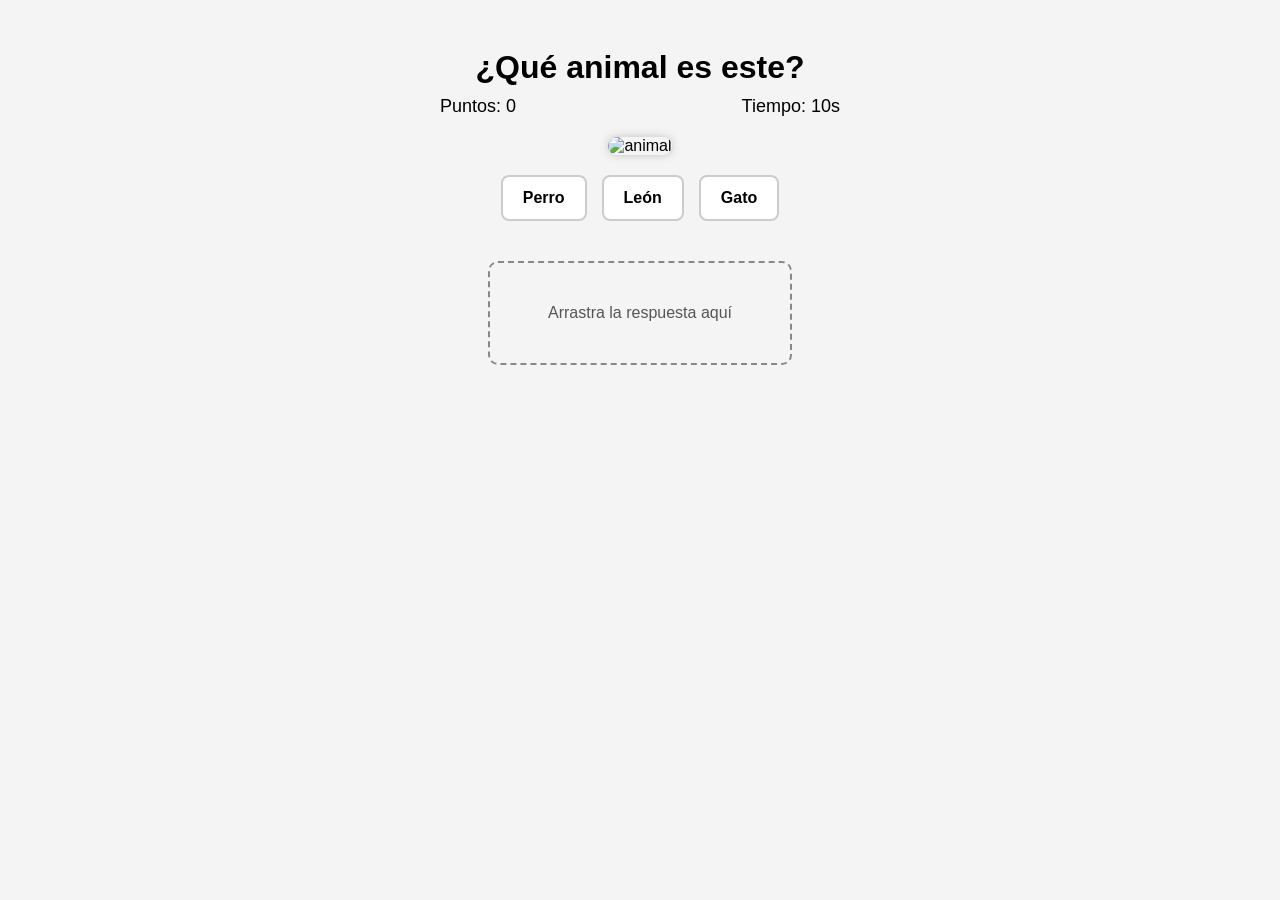
==== view/juego.html @ 498edbea "Primer commit" ====
<!DOCTYPE html>
<html lang="es">
<head>
  <meta charset="UTF-8" />
  <meta name="viewport" content="width=device-width, initial-scale=1.0"/>
  <title>Juego Educativo - Animales</title>
  <style>
    body {
      font-family: Arial, sans-serif;
      padding: 20px;
      text-align: center;
      background-color: #f4f4f4;
    }

    h1 {
      margin-bottom: 10px;
    }

    .score-timer {
      display: flex;
      justify-content: space-between;
      max-width: 400px;
      margin: 0 auto 20px;
      font-size: 18px;
    }

    .game-container {
      display: flex;
      flex-direction: column;
      align-items: center;
      gap: 20px;
    }

    .image-box img {
      max-width: 100%;
      height: auto;
      border-radius: 10px;
      box-shadow: 0 0 10px rgba(0,0,0,0.2);
    }

    .options-container {
      display: flex;
      flex-wrap: wrap;
      justify-content: center;
      gap: 15px;
    }

    .option {
      background-color: #fff;
      padding: 12px 20px;
      border-radius: 8px;
      border: 2px solid #ccc;
      cursor: grab;
      user-select: none;
      font-weight: bold;
    }

    .drop-zone {
      margin-top: 20px;
      width: 80%;
      max-width: 300px;
      height: 100px;
      border: 2px dashed #888;
      border-radius: 10px;
      display: flex;
      align-items: center;
      justify-content: center;
      color: #555;
    }

    .correct {
      background-color: #d4edda;
      border: 2px solid green;
    }

    .incorrect {
      background-color: #f8d7da;
      border: 2px solid red;
    }

    .next-btn {
      margin-top: 20px;
      padding: 10px 20px;
      font-size: 16px;
      border: none;
      background-color: #007bff;
      color: white;
      border-radius: 6px;
      display: none;
    }

    @media (max-width: 600px) {
      .options-container {
        flex-direction: column;
        align-items: center;
      }
    }
  </style>
</head>
<body>

  <h1>¿Qué animal es este?</h1>
  <div class="score-timer">
    <div>Puntos: <span id="score">0</span></div>
    <div>Tiempo: <span id="timer">10</span>s</div>
  </div>

  <div class="game-container">
    <div class="image-box">
      <img id="animalImage" src="" alt="animal" />
    </div>

    <div class="options-container" id="optionsContainer">
      <!-- Opciones aquí -->
    </div>

    <div class="drop-zone" id="dropZone">Arrastra la respuesta aquí</div>
    <button class="next-btn" id="nextBtn">Siguiente</button>
  </div>

  <script>
    const questions = [
      {
        img: "https://upload.wikimedia.org/wikipedia/commons/thumb/7/70/Lion_waiting_in_Namibia.jpg/640px-Lion_waiting_in_Namibia.jpg",
        correct: "León",
        options: ["Perro", "León", "Gato"]
      },
      {
        img: "https://upload.wikimedia.org/wikipedia/commons/thumb/6/6e/Golde33443.jpg/640px-Golde33443.jpg",
        correct: "Perro",
        options: ["Gato", "León", "Perro"]
      },
      {
        img: "https://upload.wikimedia.org/wikipedia/commons/thumb/a/a3/81_INF_DIV_Scout_Dog.jpg/640px-81_INF_DIV_Scout_Dog.jpg",
        correct: "Gato",
        options: ["Caballo", "Elefante", "Gato"]
      }
    ];

    let currentIndex = 0;
    let score = 0;
    let draggedOption = null;
    let timer;
    let timeLeft = 10;

    const image = document.getElementById("animalImage");
    const optionsContainer = document.getElementById("optionsContainer");
    const dropZone = document.getElementById("dropZone");
    const scoreDisplay = document.getElementById("score");
    const timerDisplay = document.getElementById("timer");
    const nextBtn = document.getElementById("nextBtn");

    function loadQuestion() {
      const question = questions[currentIndex];
      image.src = question.img;
      dropZone.textContent = "Arrastra la respuesta aquí";
      dropZone.className = "drop-zone";
      optionsContainer.innerHTML = "";
      question.options.forEach(optionText => {
        const div = document.createElement("div");
        div.textContent = optionText;
        div.classList.add("option");
        div.setAttribute("draggable", true);
        div.addEventListener("dragstart", () => {
          draggedOption = div;
        });
        optionsContainer.appendChild(div);
      });

      startTimer();
      nextBtn.style.display = "none";
    }

    function startTimer() {
      clearInterval(timer);
      timeLeft = 10;
      timerDisplay.textContent = timeLeft;
      timer = setInterval(() => {
        timeLeft--;
        timerDisplay.textContent = timeLeft;
        if (timeLeft === 0) {
          clearInterval(timer);
          dropZone.textContent = "¡Tiempo agotado!";
          dropZone.classList.add("incorrect");
          nextBtn.style.display = "block";
        }
      }, 1000);
    }

    dropZone.addEventListener("dragover", e => e.preventDefault());

    dropZone.addEventListener("drop", () => {
      if (!draggedOption) return;

      const selected = draggedOption.textContent;
      const correct = questions[currentIndex].correct;

      if (selected === correct) {
        score++;
        dropZone.textContent = "¡Correcto!";
        dropZone.classList.add("correct");
      } else {
        dropZone.textContent = "Incorrecto. Era: " + correct;
        dropZone.classList.add("incorrect");
      }

      scoreDisplay.textContent = score;
      nextBtn.style.display = "block";
      clearInterval(timer);
    });

    nextBtn.addEventListener("click", () => {
      currentIndex++;
      if (currentIndex < questions.length) {
        loadQuestion();
      } else {
        image.style.display = "none";
        optionsContainer.style.display = "none";
        dropZone.style.display = "none";
        nextBtn.style.display = "none";
        document.querySelector("h1").textContent = "Juego Terminado 🎉";
        document.querySelector(".score-timer").innerHTML = `Tu puntaje final fue: <strong>${score}</strong>`;
      }
    });

    loadQuestion();
  </script>
</body>
</html>
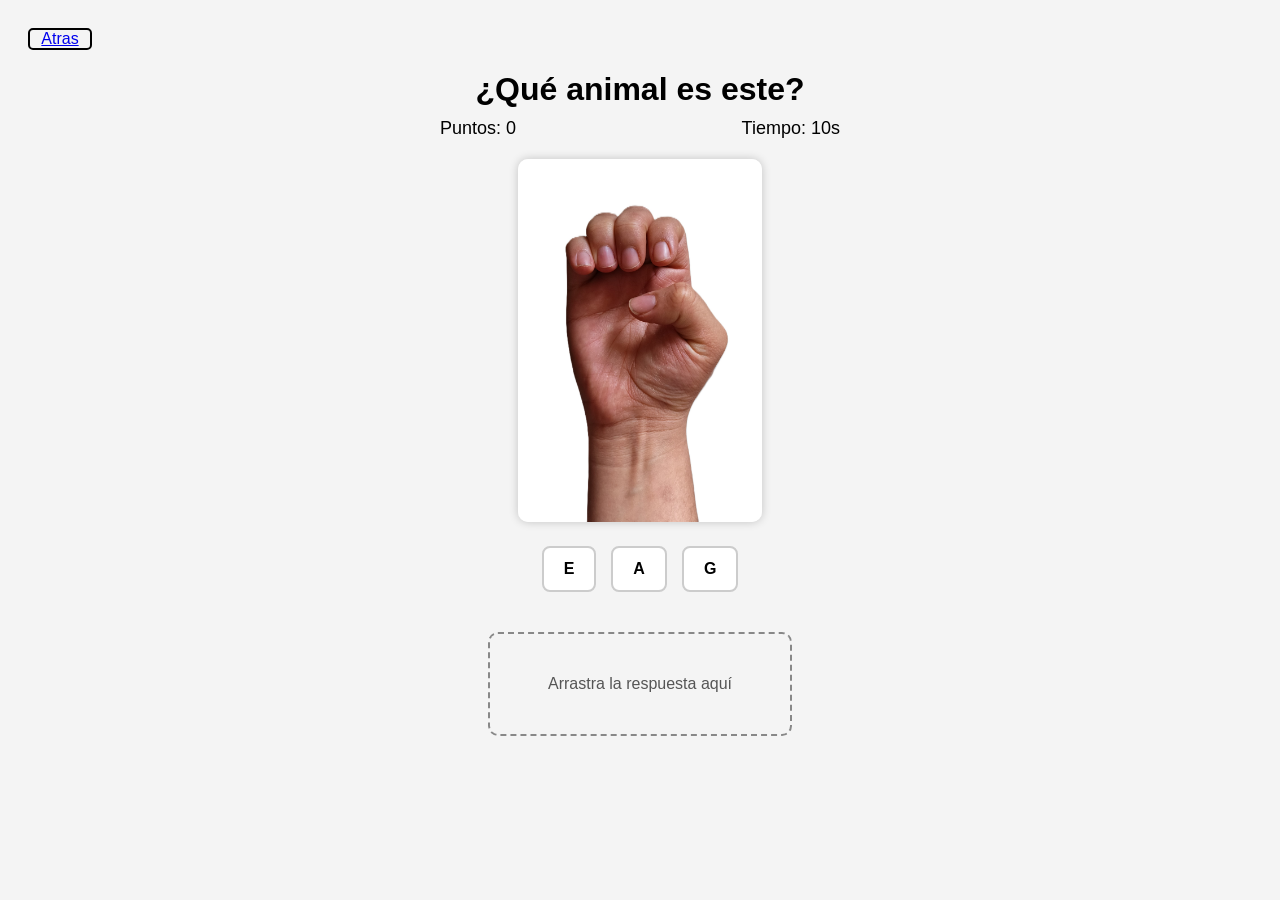
==== commit 62e318e0: "se adjunta y modifica el juago del abcdario" ====
--- a/view/juego.html
+++ b/view/juego.html
@@ -32,7 +32,7 @@
     }
 
     .image-box img {
-      max-width: 100%;
+      max-width: 20%;
       height: auto;
       border-radius: 10px;
       box-shadow: 0 0 10px rgba(0,0,0,0.2);
@@ -88,6 +88,11 @@
       border-radius: 6px;
       display: none;
     }
+    .boton{
+      border-radius: 5px;
+      border: 2px solid black;
+      width: 60px;
+    }
 
     @media (max-width: 600px) {
       .options-container {
@@ -98,6 +103,7 @@
   </style>
 </head>
 <body>
+  <div class="boton"><a href="abecedario.html">Atras</a></div>
 
   <h1>¿Qué animal es este?</h1>
   <div class="score-timer">
@@ -118,22 +124,33 @@
     <button class="next-btn" id="nextBtn">Siguiente</button>
   </div>
 
+
   <script>
     const questions = [
       {
-        img: "https://upload.wikimedia.org/wikipedia/commons/thumb/7/70/Lion_waiting_in_Namibia.jpg/640px-Lion_waiting_in_Namibia.jpg",
-        correct: "León",
-        options: ["Perro", "León", "Gato"]
-      },
-      {
-        img: "https://upload.wikimedia.org/wikipedia/commons/thumb/6/6e/Golde33443.jpg/640px-Golde33443.jpg",
-        correct: "Perro",
-        options: ["Gato", "León", "Perro"]
-      },
-      {
-        img: "https://upload.wikimedia.org/wikipedia/commons/thumb/a/a3/81_INF_DIV_Scout_Dog.jpg/640px-81_INF_DIV_Scout_Dog.jpg",
-        correct: "Gato",
-        options: ["Caballo", "Elefante", "Gato"]
+        img: "../img/abcdario/e.jpg",
+        correct: "E",
+        options: ["E", "A", "G"]
+      },
+      {
+        img: "../img/abcdario/z.jpg",
+        correct: "Z",
+        options: ["S", "J", "Z"]
+      },
+      {
+        img: "../img/abcdario/ñ.jpg",
+        correct: "Ñ",
+        options: ["Ñ", "N", "M"]
+      },
+      {
+        img: "../img/abcdario/q.jpg",
+        correct: "Q",
+        options: ["O", "Q", "D"]
+      },
+      {
+        img: "../img/abcdario/x.jpg",
+        correct: "X",
+        options: ["P", "G", "X"]
       }
     ];
 
